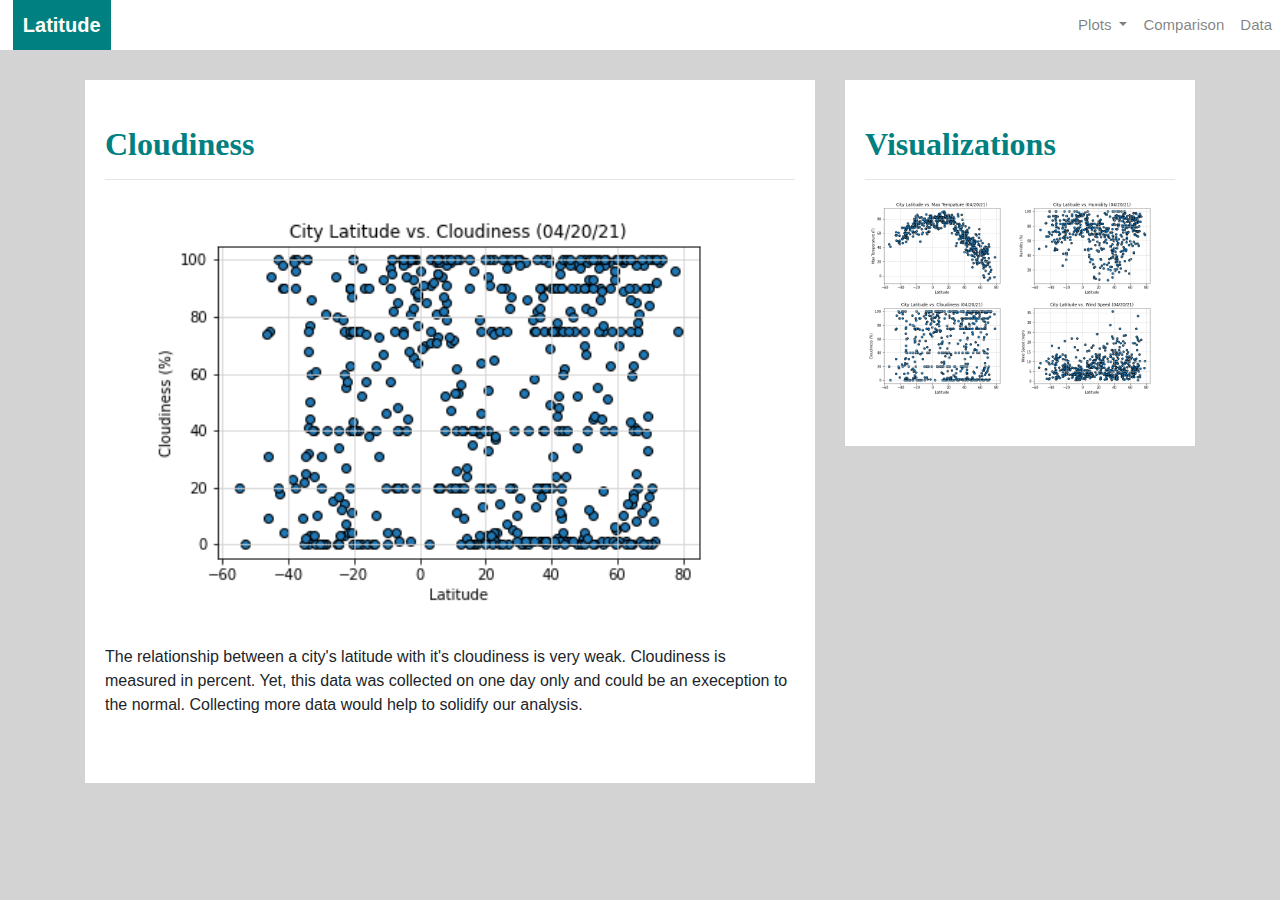
==== Cloudiness.html @ 7b57f0de "Added comparision and 4 plots" ====
<!DOCTYPE html>
<html lang="en-us">

<head>
  <meta charset="UTF-8">
  <title>Latitude Cloudiness Analysis</title>
  <link rel="stylesheet" href="https://cdn.jsdelivr.net/npm/bootstrap@4.6.0/dist/css/bootstrap.min.css" integrity="sha384-B0vP5xmATw1+K9KRQjQERJvTumQW0nPEzvF6L/Z6nronJ3oUOFUFpCjEUQouq2+l" crossorigin="anonymous"> 

  <meta name="viewport" content="width=device-width, initial-scale=1">
  <link rel="stylesheet" href="https://maxcdn.bootstrapcdn.com/bootstrap/4.5.2/css/bootstrap.min.css">
  <script src="https://ajax.googleapis.com/ajax/libs/jquery/3.5.1/jquery.min.js"></script>
  <script src="https://cdnjs.cloudflare.com/ajax/libs/popper.js/1.16.0/umd/popper.min.js"></script>
  <script src="https://maxcdn.bootstrapcdn.com/bootstrap/4.5.2/js/bootstrap.min.js"></script>

  <link rel="stylesheet" href="styles.css">

</head>

<body>
  <!-- Navigation -->
  <nav class="navbar navbar-expand-lg navbar-light">
    <a class="navbar-brand" href="index.html">Latitude</a>
    <button class="navbar-toggler border border-white" type="button" data-toggle="collapse" 
      data-target="#navbarNavDropdown" aria-controls="navbarNavDropdown" aria-expanded="false" 
      aria-label="Toggle navigation">
      <span class="navbar-toggler-icon"></span>
    </button>
    <div class="collapse navbar-collapse" id="navbarNavDropdown">
      <ul class="navbar-nav ml-auto">
        <li class="nav-item dropdown">
          <a class="nav-link dropdown-toggle" href="#" id="navbarDropdownMenuLink" data-toggle="dropdown"
            aria-haspopup="true" aria-expanded="false">
            Plots
          </a>
          <div class="dropdown-menu" aria-labelledby="navbarDropdownMenuLink">
            <a class="dropdown-item" href="MaxTemp.html">Maximum Temp</a>
            <a class="dropdown-item" href="Humidity.html">Humidity</a>
            <a class="dropdown-item" href="Cloudiness.html">Cloudiness</a>
            <a class="dropdown-item" href="WindSpeed.html">Wind Speed</a>
          </div>
        </li>
        <li class="nav-item">
          <a class="nav-link" href="comparison.html">Comparison</a>
        </li>
        <li class="nav-item">
          <a class="nav-link" href="data.html">Data</a>
        </li>
  
      </ul>
    </div>
  </nav>
  <!-- End Navigation -->

  <div class="container">
    
    <div class="row">
      <!-- Left Box -->
      <div class="col-lg-8 col-md-12">
        <div class="box">
          <h2 class="box-title">Cloudiness</h2>
          <hr>
          <img src="Resources/Assets/LatVsCloud.png" class="responsive" alt="Latitude vs Cloudiness">
          <p>The relationship between a city's latitude with it's cloudiness is very weak.
            Cloudiness is measured in percent.  Yet, this data was collected on one day only 
            and could be an exeception to the normal.  Collecting more data would help to solidify 
            our analysis.
          </p>
        </div>
      </div>

      <!-- Right Box -->
      <div class="col-lg-4 col-md-12">
        <div class="box">
          <h2 class="box-title">Visualizations</h2>
          <hr>

          <div class="container">
            
            <div class="row">
            
                <a href="MaxTemp.html">
                  <img class="pull-left" src="Resources/Assets/LatVsMaxTemp.png" class="img-fluid" alt="Latitude vs Temperature">
                </a>
                <a href="Humidity.html">
                  <img class="pull-left" src="Resources/Assets/LatVsHumid.png" class="img-fluid" alt="Latitude vs Humidity">
                </a>
              </div>
      
            <div class="row">
            
                <a href="Cloudiness.html">
                  <img class="pull-left" src="Resources/Assets/LatVsCloud.png" class="img-fluid" alt="Latitude vs Cloudiness">
                </a>
                <a href="WindSpeed.html">
                  <img class="pull-left" src="Resources/Assets/LatVsWind.png" class="img-fluid" alt="Latitude vs Wind Speed">
                </a>  
            </div>
          </div>
        </div>
      </div>

    </div>

  </div>

</body>

</html>
---- styles.css ----
.navbar-light .navbar-brand {
    color: #FFFF;
}
  
.navbar {
    background-color: #FFFF;
    width: 100%;
    padding: 0;
}
  
.navbar-brand {
    font-size: 20px;
    font-weight: bold;
    background: #008080 ;
    padding: 10px;
    margin-left: 1%;
}

.nav-button {
    padding-left: 10px;
    padding-right:10px;
}

.navbar-collapse {
    position: static;
    font-size: 15px;
}

body {
    background: lightgray;
}

.box {
    background:#FFFF;
    padding: 20px;
    margin-top: 30px;
    padding-bottom: 50px;
}

.box-title {
    color: #008080 ;  
    font-family: Georgia, 'Times New Roman', Times, serif;
    font-weight: bolder; 
    padding-top: 25px; 
}

.col-sm-4,.col-md-4,.col-lg-4 img {
    width: 150px;
}

.responsive {
    width: 90%;
    height: auto;
    position:relative;
    left: 5%;
    margin-bottom: 5%;
}

.img:hover {
    box-shadow: 0 0 2px 1px rgb(0, 128, 128) ;
}
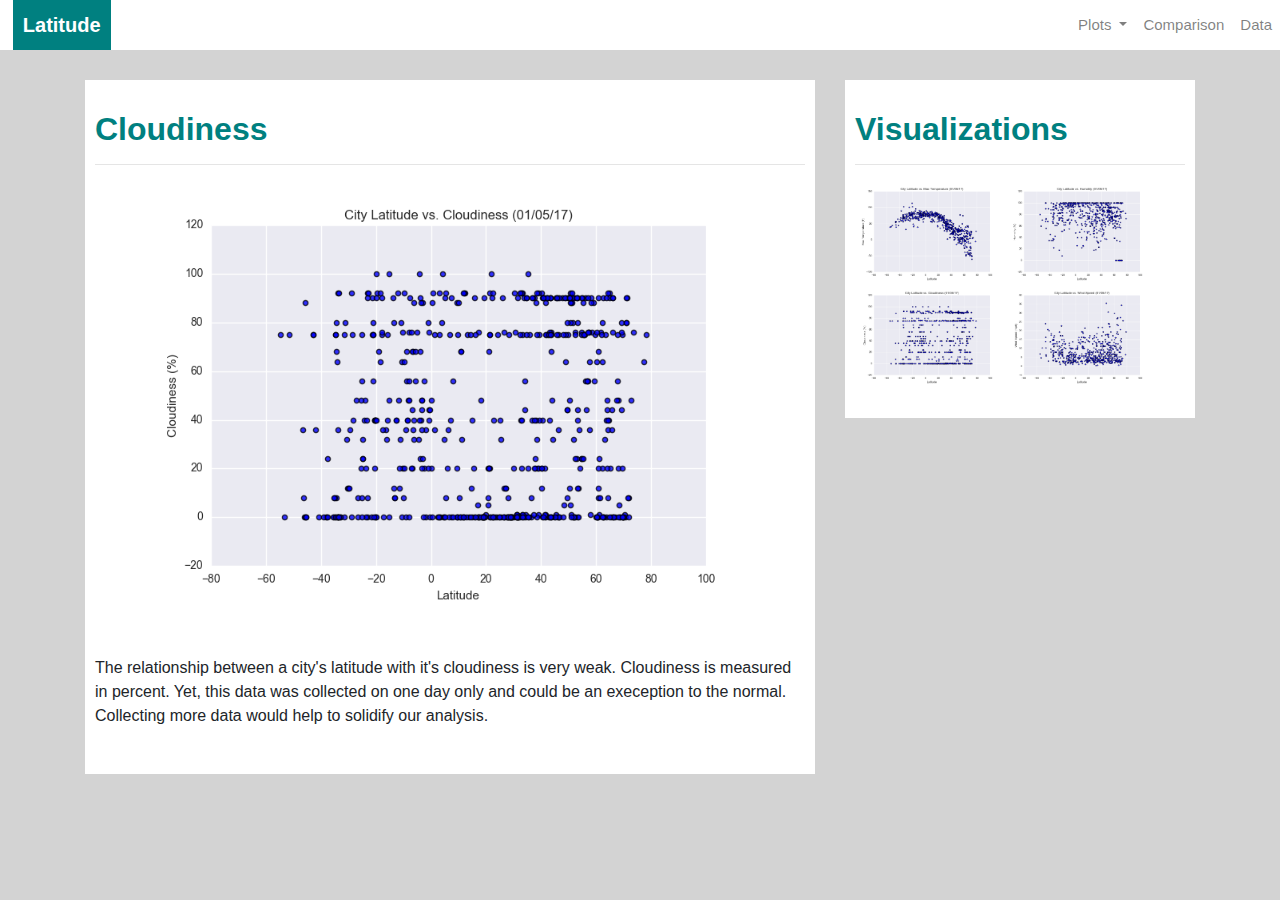
==== commit a81a3029: "Finished data.html" ====
--- a/Cloudiness.html
+++ b/Cloudiness.html
@@ -56,8 +56,8 @@
     <div class="row">
       <!-- Left Box -->
       <div class="col-lg-8 col-md-12">
-        <div class="box">
-          <h2 class="box-title">Cloudiness</h2>
+        <div class="box1">
+          <h2>Cloudiness</h2>
           <hr>
           <img src="Resources/Assets/LatVsCloud.png" class="responsive" alt="Latitude vs Cloudiness">
           <p>The relationship between a city's latitude with it's cloudiness is very weak.
@@ -70,8 +70,8 @@
 
       <!-- Right Box -->
       <div class="col-lg-4 col-md-12">
-        <div class="box">
-          <h2 class="box-title">Visualizations</h2>
+        <div class="box1">
+          <h2>Visualizations</h2>
           <hr>
 
           <div class="container">
--- a/styles.css
+++ b/styles.css
@@ -2,13 +2,11 @@
 .navbar-light .navbar-brand {
     color: #FFFF;
 }
-  
 .navbar {
     background-color: #FFFF;
     width: 100%;
     padding: 0;
 }
-  
 .navbar-brand {
     font-size: 20px;
     font-weight: bold;
@@ -16,39 +14,49 @@
     padding: 10px;
     margin-left: 1%;
 }
-
 .nav-button {
     padding-left: 10px;
     padding-right:10px;
 }
-
 .navbar-collapse {
     position: static;
     font-size: 15px;
 }
+/* Main headings - Landing(2), Plots(2 ea), Comparison, Data */
+h2 {
+    color: #008080 ;  
+    font-weight: bolder; 
+    padding-top: 20px;
+}
 
+/* Secondary headings - Comparision(4) */
+h4 {
+    color: #008080 ;  
+    font-weight: bolder; 
+    text-align: center;
+}
+/* Paragraph format */
+p{
+    font-size: 16px; 
+}
 body {
     background: lightgray;
 }
-
-.box {
+/* Main box  - Landing(2), Plots(2 ea), Comparision(4), Data */
+.box1 {
     background:#FFFF;
-    padding: 20px;
+    padding: 10px;
     margin-top: 30px;
-    padding-bottom: 50px;
+    padding-bottom: 30px;
 }
-
-.box-title {
-    color: #008080 ;  
-    font-family: Georgia, 'Times New Roman', Times, serif;
-    font-weight: bolder; 
-    padding-top: 25px; 
+.col-md-6 {
+    padding: 10px;
+    margin-top: 30px;
+    padding-bottom: 50px;    
 }
-
 .col-sm-4,.col-md-4,.col-lg-4 img {
     width: 150px;
 }
-
 .responsive {
     width: 90%;
     height: auto;
@@ -56,7 +64,3 @@
     left: 5%;
     margin-bottom: 5%;
 }
-
-.img:hover {
-    box-shadow: 0 0 2px 1px rgb(0, 128, 128) ;
-}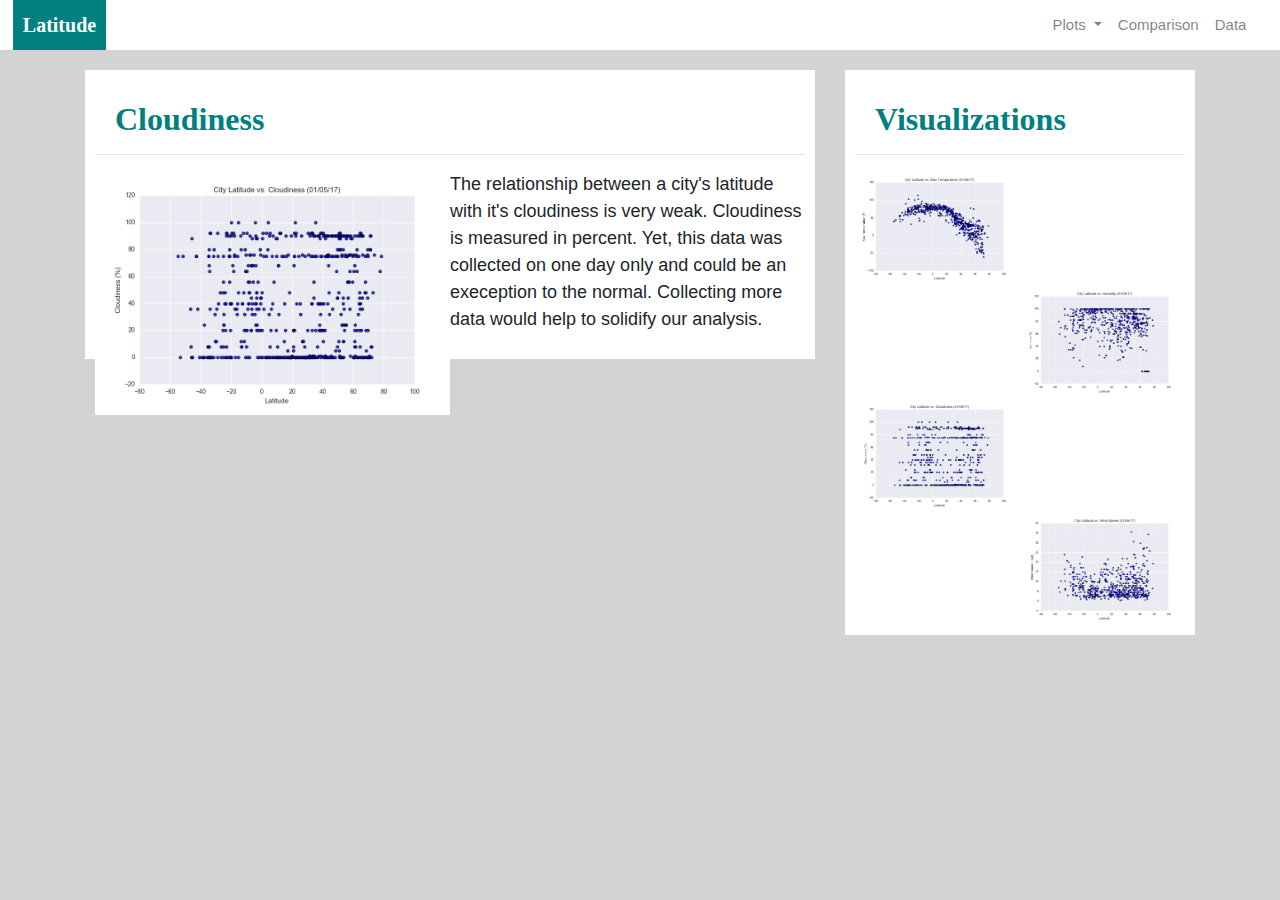
==== commit ee437ee9: "Fixed some link references" ====
--- a/Cloudiness.html
+++ b/Cloudiness.html
@@ -52,14 +52,15 @@
   <!-- End Navigation -->
 
   <div class="container">
+  
+    <div class="row">
     
-    <div class="row">
       <!-- Left Box -->
       <div class="col-lg-8 col-md-12">
         <div class="box1">
           <h2>Cloudiness</h2>
           <hr>
-          <img src="Resources/Assets/LatVsCloud.png" class="responsive" alt="Latitude vs Cloudiness">
+          <img src="Resources/Assets/LatVsCloud.png" class="sm-plot float-left" alt="Latitude vs Cloudiness">
           <p>The relationship between a city's latitude with it's cloudiness is very weak.
             Cloudiness is measured in percent.  Yet, this data was collected on one day only 
             and could be an exeception to the normal.  Collecting more data would help to solidify 
@@ -79,20 +80,20 @@
             <div class="row">
             
                 <a href="MaxTemp.html">
-                  <img class="pull-left" src="Resources/Assets/LatVsMaxTemp.png" class="img-fluid" alt="Latitude vs Temperature">
+                  <img src="Resources/Assets/LatVsMaxTemp.png" class="sm-plot float-left" alt="Latitude vs Temperature">
                 </a>
                 <a href="Humidity.html">
-                  <img class="pull-left" src="Resources/Assets/LatVsHumid.png" class="img-fluid" alt="Latitude vs Humidity">
+                  <img src="Resources/Assets/LatVsHumid.png" class="sm-plot float-right" alt="Latitude vs Humidity">
                 </a>
               </div>
       
             <div class="row">
             
                 <a href="Cloudiness.html">
-                  <img class="pull-left" src="Resources/Assets/LatVsCloud.png" class="img-fluid" alt="Latitude vs Cloudiness">
+                  <img src="Resources/Assets/LatVsCloud.png" class="sm-plot float-left" alt="Latitude vs Cloudiness">
                 </a>
                 <a href="WindSpeed.html">
-                  <img class="pull-left" src="Resources/Assets/LatVsWind.png" class="img-fluid" alt="Latitude vs Wind Speed">
+                  <img src="Resources/Assets/LatVsWind.png" class="sm-plot float-right" alt="Latitude vs Wind Speed">
                 </a>  
             </div>
           </div>
--- a/styles.css
+++ b/styles.css
@@ -2,12 +2,14 @@
 .navbar-light .navbar-brand {
     color: #FFFF;
 }
+/* Navbar background color and width */
 .navbar {
     background-color: #FFFF;
     width: 100%;
     padding: 0;
 }
 .navbar-brand {
+    font-family: Georgia, serif;
     font-size: 20px;
     font-weight: bold;
     background: #008080 ;
@@ -18,49 +20,56 @@
     padding-left: 10px;
     padding-right:10px;
 }
+/* Navbar: right - Plots (dropdown), Comparison, Data */
 .navbar-collapse {
     position: static;
     font-size: 15px;
+    margin-right: 2%;
+}
+
+/* Body background color */
+body {
+    background: lightgray;
 }
 /* Main headings - Landing(2), Plots(2 ea), Comparison, Data */
 h2 {
+    font-family: Georgia, serif;
+    font-weight: bolder; 
     color: #008080 ;  
-    font-weight: bolder; 
     padding-top: 20px;
+    padding-left: 20px;
 }
-
 /* Secondary headings - Comparision(4) */
 h4 {
+    font-family: Georgia, serif;
+    font-weight: bolder; 
     color: #008080 ;  
-    font-weight: bolder; 
     text-align: center;
 }
 /* Paragraph format */
-p{
-    font-size: 16px; 
-}
-body {
-    background: lightgray;
-}
+p {
+    font-size: 18px; 
+    padding-left: 20px;
+} 
+
 /* Main box  - Landing(2), Plots(2 ea), Comparision(4), Data */
 .box1 {
     background:#FFFF;
     padding: 10px;
-    margin-top: 30px;
-    padding-bottom: 30px;
+    margin-top: 20px;
+    /* padding-bottom: 100px; FIXOVERFLOW */
 }
-.col-md-6 {
+/* Comparision - Plots(4) */
+.col-lg-6 {
     padding: 10px;
-    margin-top: 30px;
-    padding-bottom: 50px;    
+    margin-top: 20px;
+    padding-bottom: 20px;    
 }
-.col-sm-4,.col-md-4,.col-lg-4 img {
-    width: 150px;
+/* Format images */
+.img {
+    max-width: 100%;
 }
-.responsive {
-    width: 90%;
-    height: auto;
-    position:relative;
-    left: 5%;
-    margin-bottom: 5%;
-}
+/* Format images */
+.sm-plot {
+    max-width: 50%;
+} 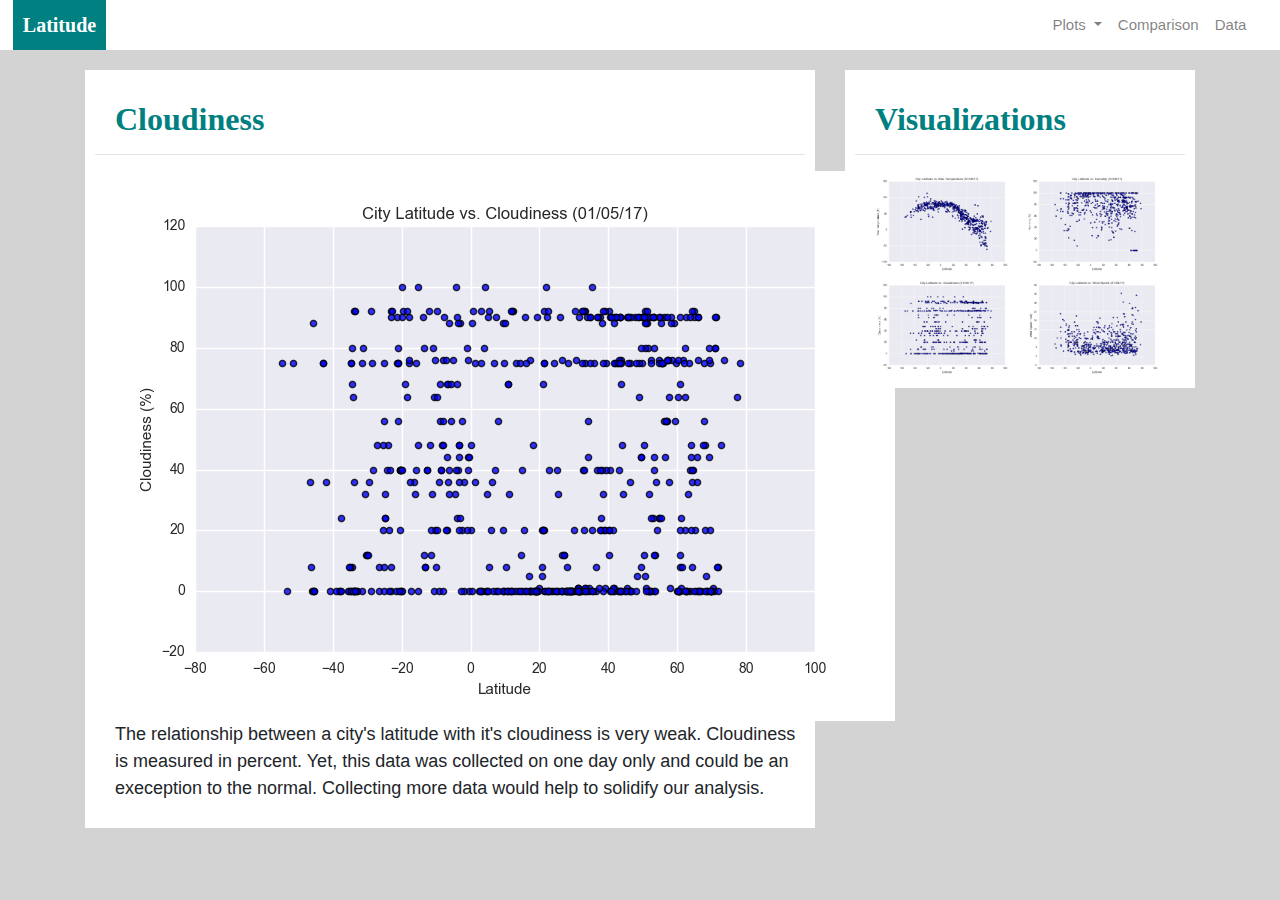
==== commit 9b57d5cc: "Fixed visualizations box" ====
--- a/Cloudiness.html
+++ b/Cloudiness.html
@@ -33,7 +33,7 @@
             Plots
           </a>
           <div class="dropdown-menu" aria-labelledby="navbarDropdownMenuLink">
-            <a class="dropdown-item" href="MaxTemp.html">Maximum Temp</a>
+            <a class="dropdown-item" href="MaxTemp.html">Max Temperature</a>
             <a class="dropdown-item" href="Humidity.html">Humidity</a>
             <a class="dropdown-item" href="Cloudiness.html">Cloudiness</a>
             <a class="dropdown-item" href="WindSpeed.html">Wind Speed</a>
@@ -60,7 +60,7 @@
         <div class="box1">
           <h2>Cloudiness</h2>
           <hr>
-          <img src="Resources/Assets/LatVsCloud.png" class="sm-plot float-left" alt="Latitude vs Cloudiness">
+          <img src="Resources/Assets/LatVsCloud.png" class="md-plot float-left" alt="Latitude vs Cloudiness">
           <p>The relationship between a city's latitude with it's cloudiness is very weak.
             Cloudiness is measured in percent.  Yet, this data was collected on one day only 
             and could be an exeception to the normal.  Collecting more data would help to solidify 
@@ -76,25 +76,22 @@
           <hr>
 
           <div class="container">
-            
-            <div class="row">
-            
-                <a href="MaxTemp.html">
-                  <img src="Resources/Assets/LatVsMaxTemp.png" class="sm-plot float-left" alt="Latitude vs Temperature">
-                </a>
-                <a href="Humidity.html">
-                  <img src="Resources/Assets/LatVsHumid.png" class="sm-plot float-right" alt="Latitude vs Humidity">
-                </a>
-              </div>
+            <div class="row4">
+              <a href="MaxTemp.html">
+                <img src="Resources/Assets/LatVsMaxTemp.png" class="sm-plot" alt="Latitude vs Temperature">
+              </a>
+              <a href="Humidity.html">
+                <img src="Resources/Assets/LatVsHumid.png" class="sm-plot float-right" alt="Latitude vs Humidity">
+              </a>
+            </div>
       
-            <div class="row">
-            
-                <a href="Cloudiness.html">
-                  <img src="Resources/Assets/LatVsCloud.png" class="sm-plot float-left" alt="Latitude vs Cloudiness">
-                </a>
-                <a href="WindSpeed.html">
-                  <img src="Resources/Assets/LatVsWind.png" class="sm-plot float-right" alt="Latitude vs Wind Speed">
-                </a>  
+            <div class="row4">
+              <a href="Cloudiness.html">
+                <img src="Resources/Assets/LatVsCloud.png" class="sm-plot" alt="Latitude vs Cloudiness">
+              </a>
+              <a href="WindSpeed.html">
+                <img src="Resources/Assets/LatVsWind.png" class="sm-plot float-right" alt="Latitude vs Wind Speed">
+              </a>  
             </div>
           </div>
         </div>
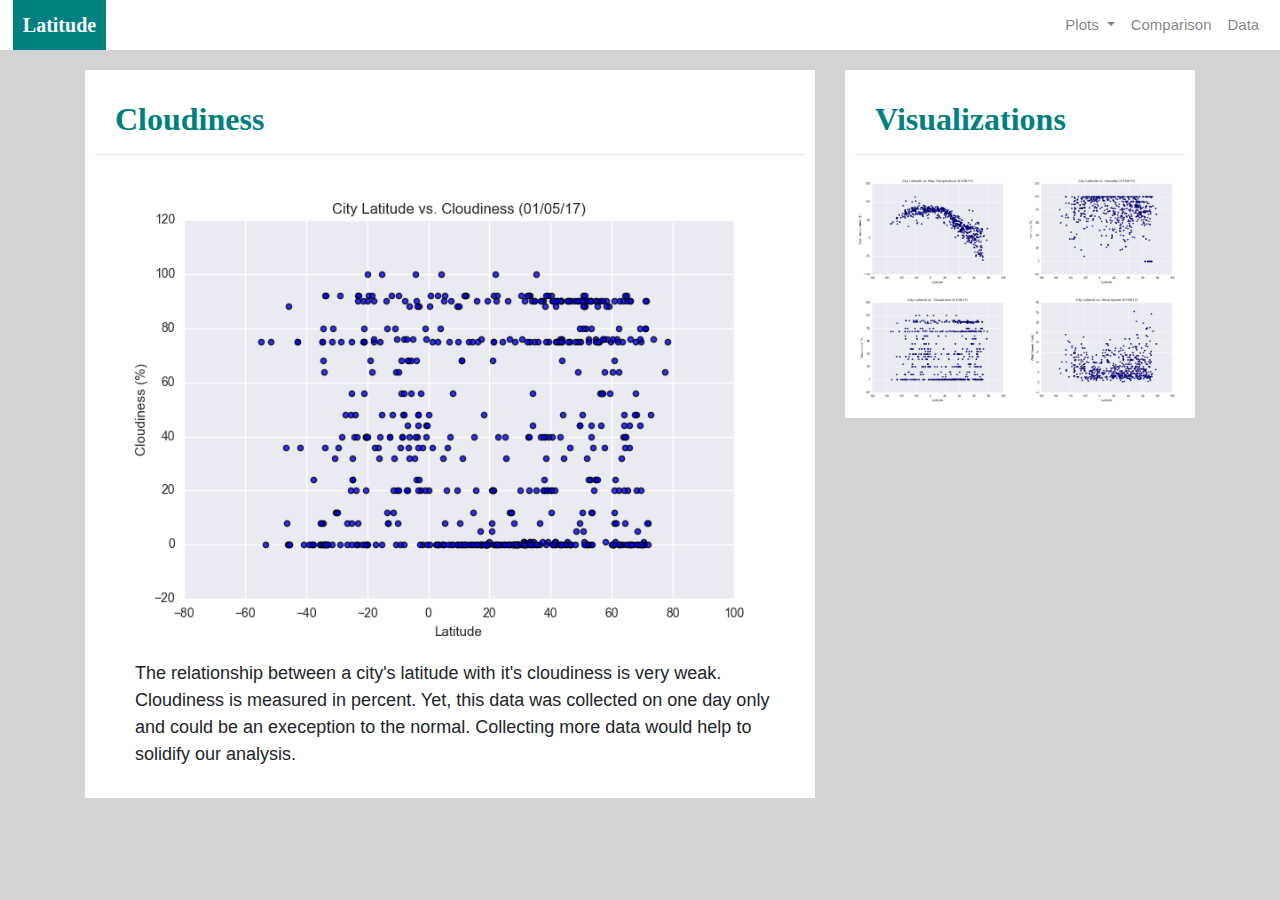
==== commit aeeaeab3: "Added directory" ====
--- a/Cloudiness.html
+++ b/Cloudiness.html
@@ -78,19 +78,19 @@
           <div class="container">
             <div class="row4">
               <a href="MaxTemp.html">
-                <img src="Resources/Assets/LatVsMaxTemp.png" class="sm-plot" alt="Latitude vs Temperature">
+                <img src="Resources/Assets/LatVsMaxTemp.png" class="sm-plot select" alt="Latitude vs Temperature">
               </a>
               <a href="Humidity.html">
-                <img src="Resources/Assets/LatVsHumid.png" class="sm-plot float-right" alt="Latitude vs Humidity">
+                <img src="Resources/Assets/LatVsHumid.png" class="sm-plot float-right select" alt="Latitude vs Humidity">
               </a>
             </div>
       
             <div class="row4">
               <a href="Cloudiness.html">
-                <img src="Resources/Assets/LatVsCloud.png" class="sm-plot" alt="Latitude vs Cloudiness">
+                <img src="Resources/Assets/LatVsCloud.png" class="sm-plot select" alt="Latitude vs Cloudiness">
               </a>
               <a href="WindSpeed.html">
-                <img src="Resources/Assets/LatVsWind.png" class="sm-plot float-right" alt="Latitude vs Wind Speed">
+                <img src="Resources/Assets/LatVsWind.png" class="sm-plot float-right select" alt="Latitude vs Wind Speed">
               </a>  
             </div>
           </div>
--- a/styles.css
+++ b/styles.css
@@ -1,14 +1,7 @@
 
+/* Navbar formatting - "Latitude" white, PCD to the left */
 .navbar-light .navbar-brand {
     color: #FFFF;
-}
-/* Navbar background color and width */
-.navbar {
-    background-color: #FFFF;
-    width: 100%;
-    padding: 0;
-}
-.navbar-brand {
     font-family: Georgia, serif;
     font-size: 20px;
     font-weight: bold;
@@ -16,15 +9,20 @@
     padding: 10px;
     margin-left: 1%;
 }
-.nav-button {
-    padding-left: 10px;
-    padding-right:10px;
+/* Navbar "box" background color and padding */
+.navbar {
+    background-color: #FFFF;
+    padding: 0;
 }
 /* Navbar: right - Plots (dropdown), Comparison, Data */
 .navbar-collapse {
     position: static;
     font-size: 15px;
-    margin-right: 2%;
+    padding-right: 1%;
+    background-color: #FFFF;
+}
+.nav-item a:hover {
+    background-color: lightgray;
 }
 
 /* Body background color */
@@ -50,6 +48,7 @@
 p {
     font-size: 18px; 
     padding-left: 20px;
+    margin: 20px 20px 20px 20px;
 } 
 
 /* Main box  - Landing(2), Plots(2 ea), Comparision(4), Data */
@@ -57,19 +56,43 @@
     background:#FFFF;
     padding: 10px;
     margin-top: 20px;
-    /* padding-bottom: 100px; FIXOVERFLOW */
+    padding-bottom: 10px;
 }
 /* Comparision - Plots(4) */
 .col-lg-6 {
-    padding: 10px;
-    margin-top: 20px;
-    padding-bottom: 20px;    
+    padding-top: 10px; 
+    padding-bottom: 10px;    
 }
 /* Format images */
 .img {
     max-width: 100%;
 }
-/* Format images */
+/* Visualization pages - left box */
+.md-plot {
+    max-width: 100%;
+}
+/* Format images - Visualizations */
 .sm-plot {
     max-width: 50%;
-} +}
+.row4 {
+    display: inherit;
+    margin: 0px -20px 0px -20px;
+    padding: 1px;
+}
+/* Teal border when hover - Landing, Visualizations, Comparison(4) */
+.select:hover {
+    border-style: solid;
+    border-color: #008080;
+}
+
+/* Media Queries */
+@media(max-width: 992px) {
+/* Small screen set backgroud color to teal */
+.navbar {
+    background-color: #008080;
+}
+.navbar button {
+    margin-right : 20px;
+}
+}